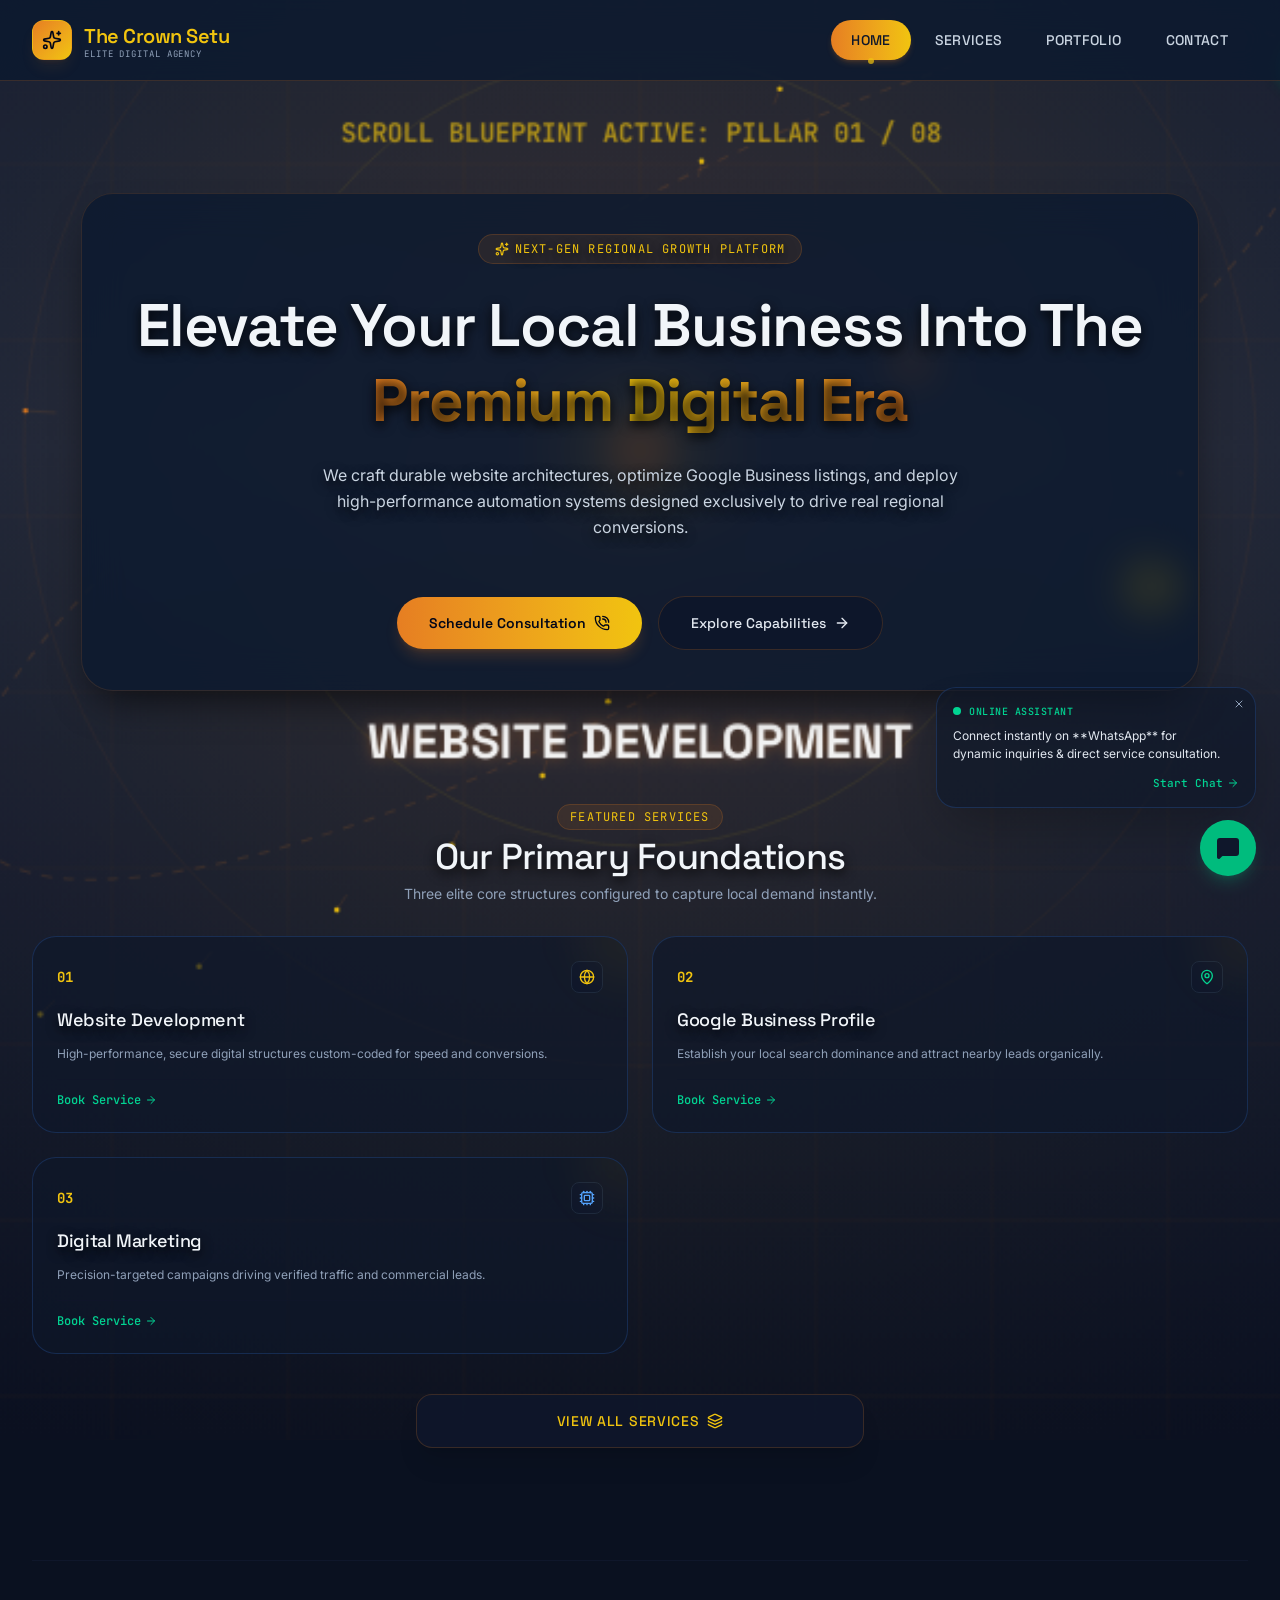
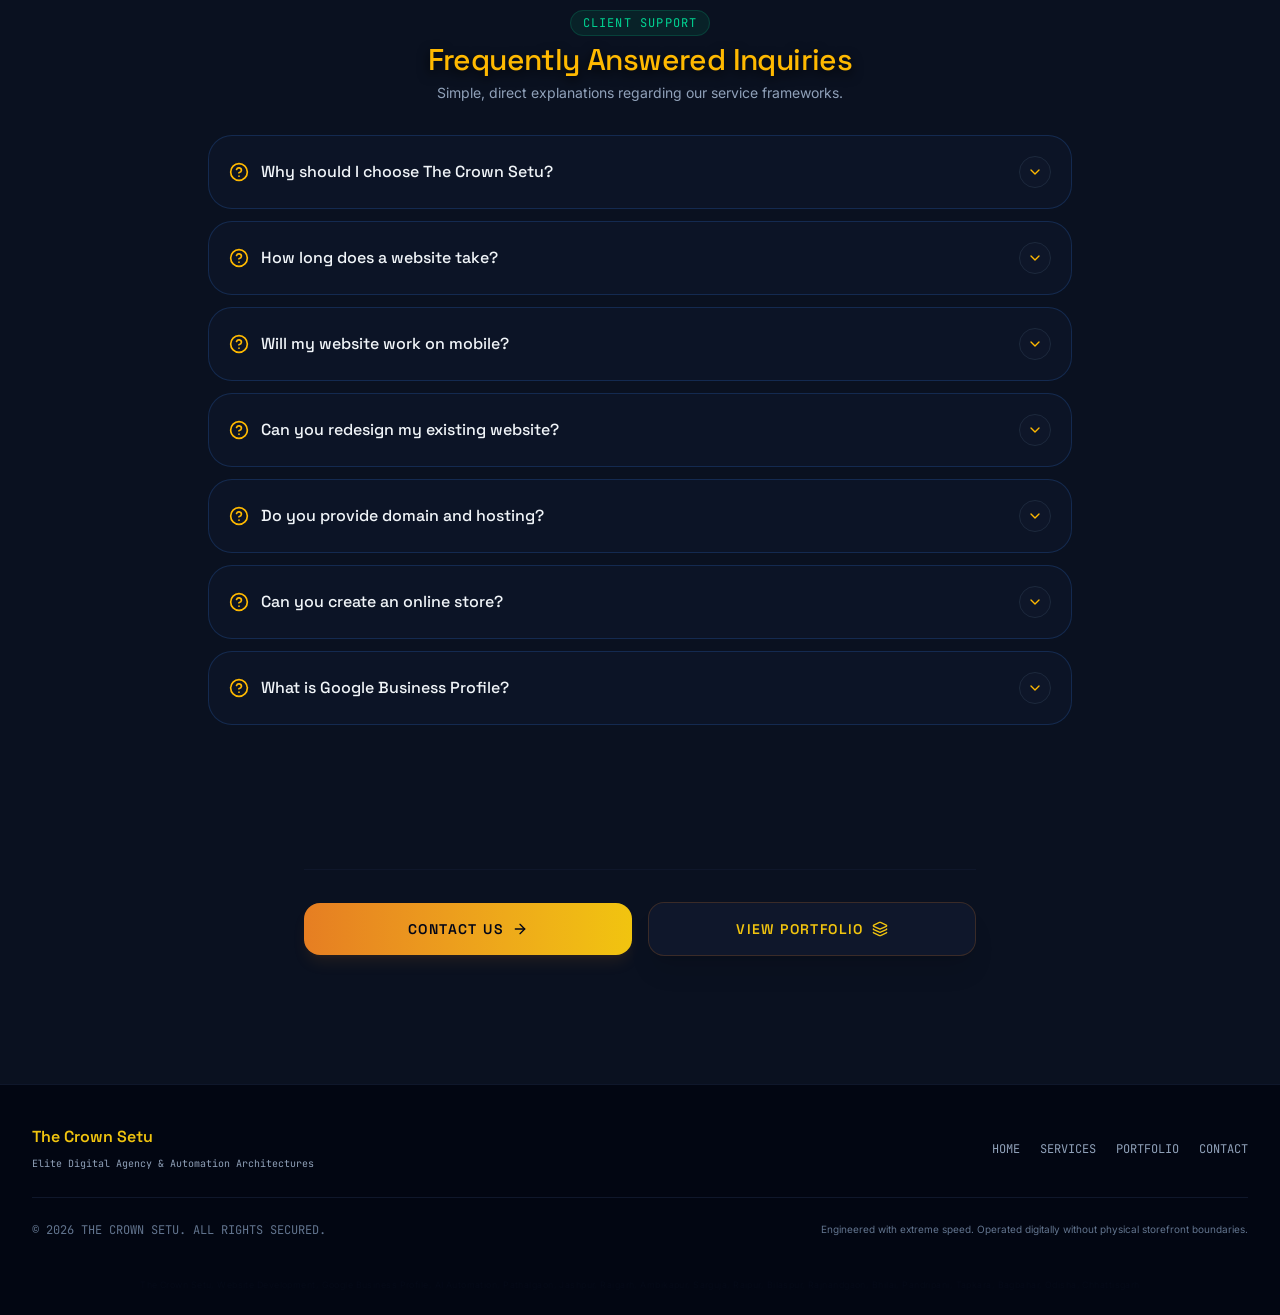
==== index.html @ cfeb1b00 "Updates" ====
<!doctype html>
<html lang="en">
  <head>
    <meta charset="UTF-8" />
    <meta name="viewport" content="width=device-width, initial-scale=1.0" />
    <meta name="author" content="Narayan Kumar Vaishnav" />
    <title>The Crown Setu | Elite Digital Agency</title>
    <!-- Premium Google Fonts: Space Grotesk for headings, Inter for clean copy, JetBrains Mono for specs -->
    <link rel="preconnect" href="https://fonts.googleapis.com">
    <link rel="preconnect" href="https://fonts.gstatic.com" crossorigin>
    <link href="https://fonts.googleapis.com/css2?family=Space+Grotesk:wght@400;500;600;700&family=Inter:wght@300;400;500;600;700&family=JetBrains+Mono:wght@400;500&display=swap" rel="stylesheet">
    <script type="module" crossorigin src="/assets/index-nAYIKC2G.js"></script>
    <link rel="stylesheet" crossorigin href="/assets/index-CPwfOFD-.css">
  </head>
  <body class="bg-[#0a1120] text-[#f5f5f4] antialiased selection:bg-emerald-500/30 selection:text-white">
    <div id="root"></div>
  </body>
</html>
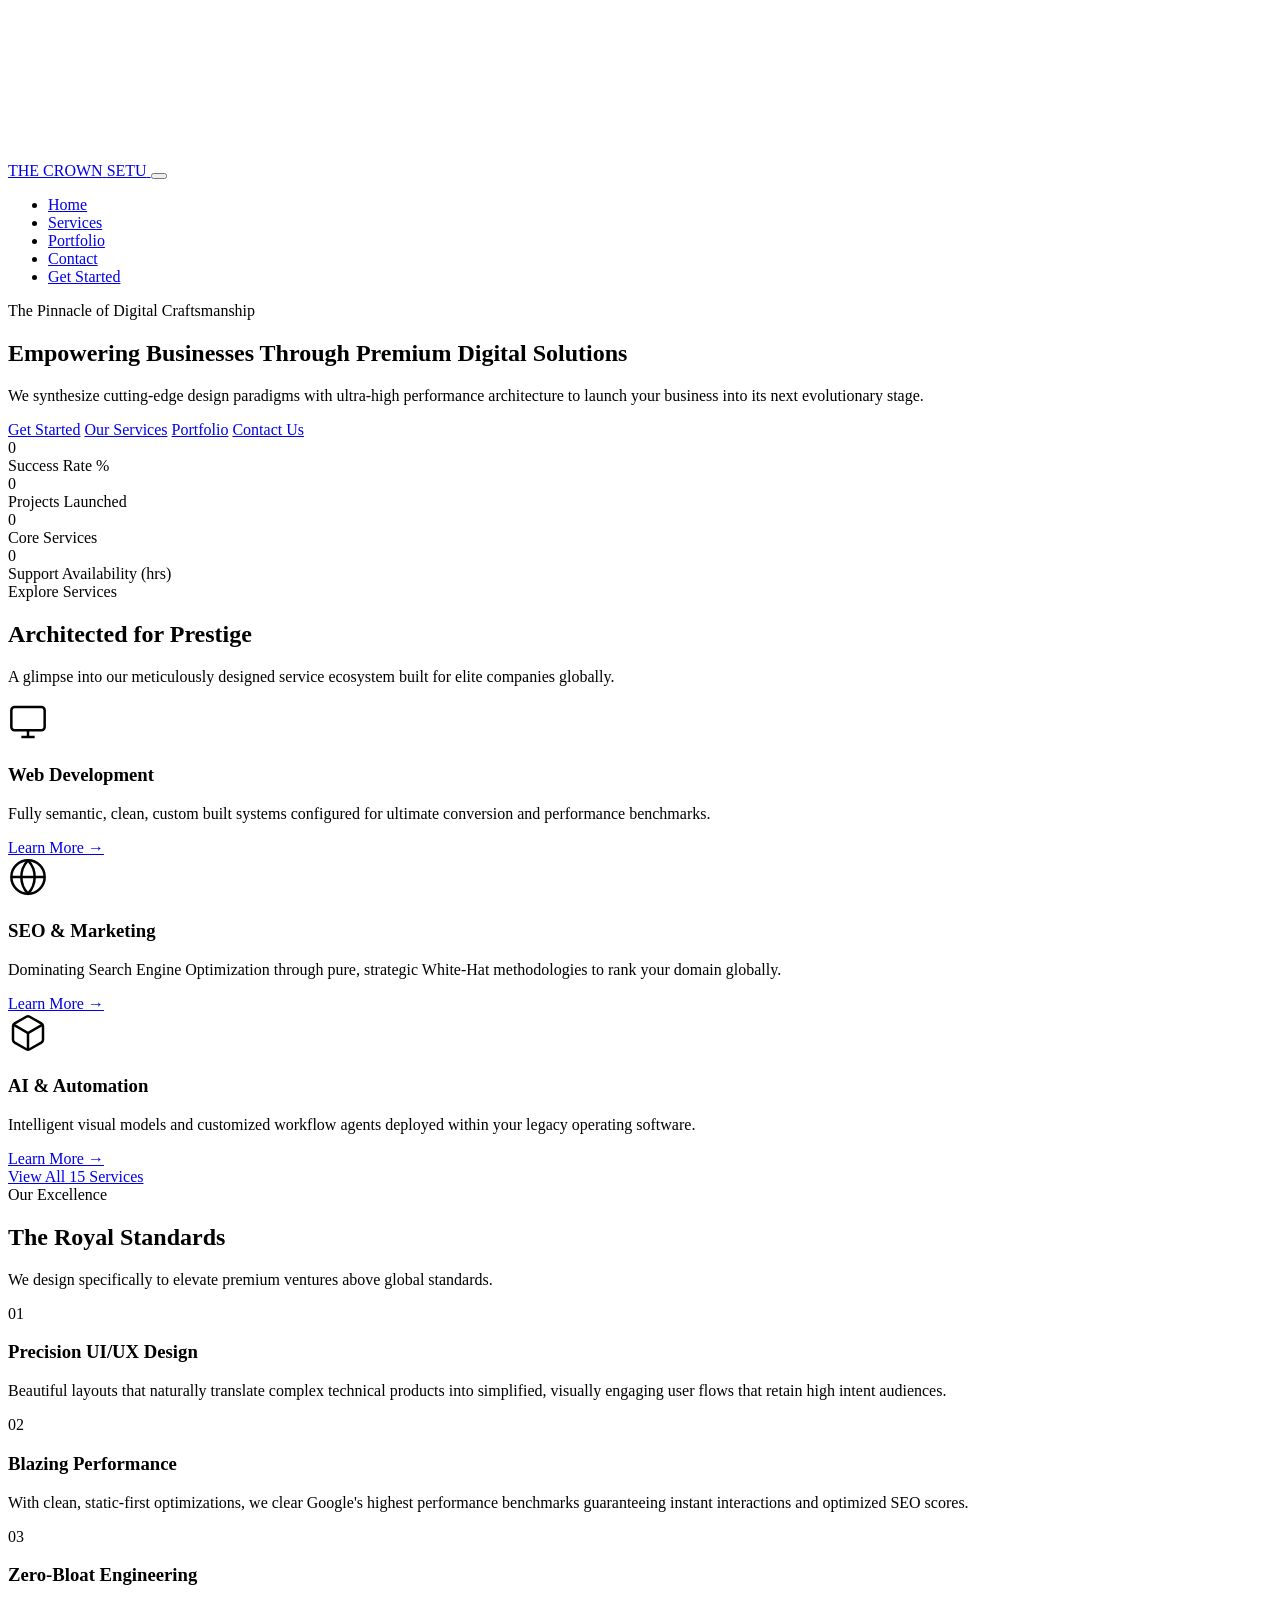
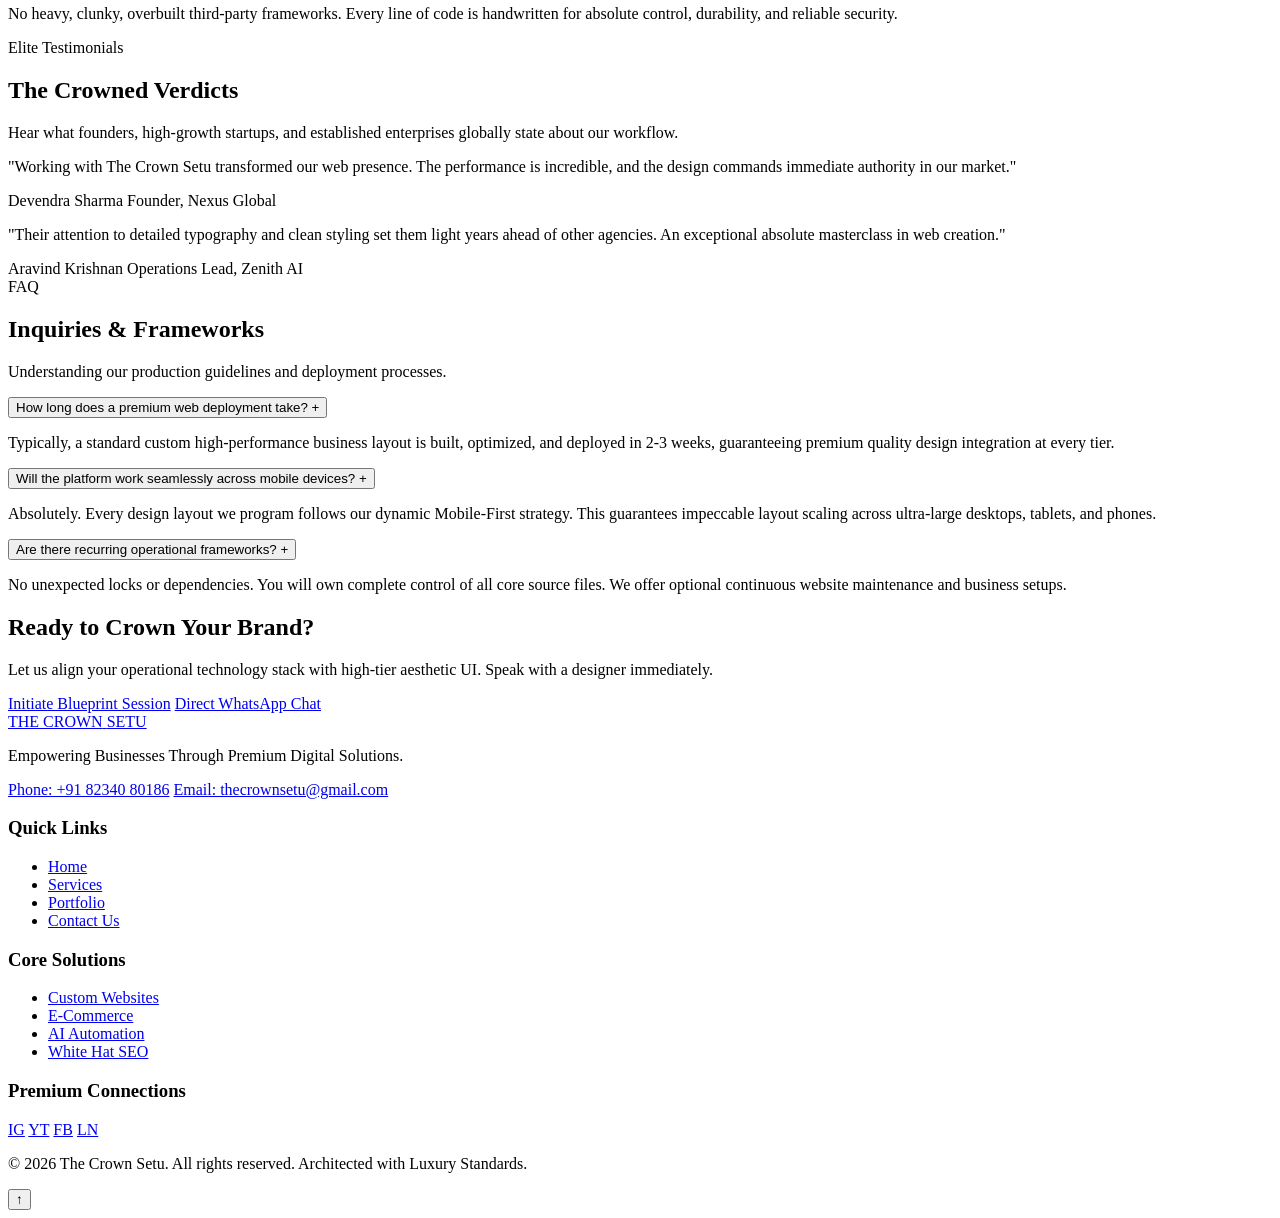
==== commit b8d0e0ba: "Create index.html" ====
--- a/index.html
+++ b/index.html
@@ -1,19 +1,359 @@
-<!doctype html>
+<!DOCTYPE html>
 <html lang="en">
-  <head>
-    <meta charset="UTF-8" />
-    <meta name="viewport" content="width=device-width, initial-scale=1.0" />
-    <meta name="author" content="Narayan Kumar Vaishnav" />
-    <title>The Crown Setu | Elite Digital Agency</title>
-    <!-- Premium Google Fonts: Space Grotesk for headings, Inter for clean copy, JetBrains Mono for specs -->
+<head>
+    <meta charset="UTF-8">
+    <meta name="viewport" content="width=device-width, initial-scale=1.0">
+    <title>The Crown Setu | Premium Digital Solutions & Web Development</title>
+    <meta name="description" content="Empowering businesses with premium digital solutions, custom web development, AI automation, SEO, and luxury design. Elevate your brand with The Crown Setu.">
+    <meta name="keywords" content="web development, business websites, portfolio websites, landing pages, e-commerce, AI chatbots, AI automation, SEO, digital marketing, logo design, domain, hosting">
+    <meta name="author" content="The Crown Setu">
+    
+    <!-- Open Graph / Facebook -->
+    <meta property="og:type" content="website">
+    <meta property="og:url" content="https://thecrownsetu.com/">
+    <meta property="og:title" content="The Crown Setu | Premium Digital Solutions">
+    <meta property="og:description" content="Empowering businesses with premium digital solutions, custom web development, AI automation, SEO, and luxury design.">
+    <meta property="og:image" content="https://thecrownsetu.com/assets/og-image.jpg">
+
+    <!-- Twitter -->
+    <meta property="twitter:card" content="summary_large_image">
+    <meta property="twitter:url" content="https://thecrownsetu.com/">
+    <meta property="twitter:title" content="The Crown Setu | Premium Digital Solutions">
+    <meta property="twitter:description" content="Empowering businesses with premium digital solutions, custom web development, AI automation, SEO, and luxury design.">
+    <meta property="twitter:image" content="https://thecrownsetu.com/assets/og-image.jpg">
+
+    <!-- Canonical URL -->
+    <link rel="canonical" href="https://thecrownsetu.com/">
+
+    <!-- Favicons & Manifest -->
+    <link rel="icon" type="image/png" sizes="32x32" href="favicon-32x32.png">
+    <link rel="icon" type="image/png" sizes="16x16" href="favicon-16x16.png">
+    <link rel="apple-touch-icon" sizes="180x180" href="apple-touch-icon.png">
+    <link rel="manifest" href="manifest.webmanifest">
+    <meta name="theme-color" content="#0a1128">
+
+    <!-- Fonts -->
     <link rel="preconnect" href="https://fonts.googleapis.com">
     <link rel="preconnect" href="https://fonts.gstatic.com" crossorigin>
-    <link href="https://fonts.googleapis.com/css2?family=Space+Grotesk:wght@400;500;600;700&family=Inter:wght@300;400;500;600;700&family=JetBrains+Mono:wght@400;500&display=swap" rel="stylesheet">
-    <script type="module" crossorigin src="/assets/index-nAYIKC2G.js"></script>
-    <link rel="stylesheet" crossorigin href="/assets/index-CPwfOFD-.css">
-  </head>
-  <body class="bg-[#0a1120] text-[#f5f5f4] antialiased selection:bg-emerald-500/30 selection:text-white">
-    <div id="root"></div>
-  </body>
-</html>
-
+    <link href="https://fonts.googleapis.com/css2?family=Cinzel:wght@400;600;700;900&family=Montserrat:wght@300;400;500;600;700&display=swap" rel="stylesheet">
+
+    <!-- Custom CSS -->
+    <link rel="stylesheet" href="style.css">
+
+    <!-- Schema.org Structured Data -->
+    <script type="application/ld+json">
+    {
+      "@context": "https://schema.org",
+      "@type": "ProfessionalService",
+      "name": "The Crown Setu",
+      "image": "https://thecrownsetu.com/assets/og-image.jpg",
+      "telephone": "+918234080186",
+      "email": "thecrownsetu@gmail.com",
+      "url": "https://thecrownsetu.com/",
+      "sameAs": [
+        "https://instagram.com/thecrownsetu",
+        "https://youtube.com/@thecrownsetu",
+        "https://facebook.com/thecrownsetu",
+        "https://linkedin.com/company/thecrownsetu"
+      ],
+      "priceRange": "$$$",
+      "description": "Empowering Businesses Through Premium Digital Solutions. Leading developers of custom websites, luxury portfolios, SEO, and AI automation.",
+      "address": {
+        "@type": "PostalAddress",
+        "addressCountry": "IN"
+      }
+    }
+    </script>
+</head>
+<body>
+
+    <!-- Animated Tech Background Canvas -->
+    <canvas id="tech-canvas"></canvas>
+
+    <!-- Header Navigation -->
+    <header class="main-header">
+        <div class="container header-container">
+            <a href="index.html" class="logo">
+                <span class="logo-gold">THE CROWN</span> <span class="logo-white">SETU</span>
+            </a>
+            <button class="mobile-nav-toggle" aria-label="Toggle Menu" aria-controls="primary-navigation" aria-expanded="false">
+                <span class="hamburger"></span>
+            </button>
+            <nav class="primary-navigation" id="primary-navigation">
+                <ul class="nav-list">
+                    <li><a href="index.html" class="nav-link active">Home</a></li>
+                    <li><a href="services.html" class="nav-link">Services</a></li>
+                    <li><a href="portfolio.html" class="nav-link">Portfolio</a></li>
+                    <li><a href="contact.html" class="nav-link">Contact</a></li>
+                    <li class="nav-cta-wrapper"><a href="contact.html" class="btn btn-gold btn-nav">Get Started</a></li>
+                </ul>
+            </nav>
+        </div>
+    </header>
+
+    <!-- Main Content -->
+    <main>
+        <!-- Hero Section -->
+        <section class="hero-section">
+            <div class="container hero-container">
+                <div class="hero-badge reveal">The Pinnacle of Digital Craftsmanship</div>
+                <h1 class="hero-title reveal">Empowering Businesses Through <span class="gold-text">Premium Digital Solutions</span></h1>
+                <p class="hero-subtitle reveal">We synthesize cutting-edge design paradigms with ultra-high performance architecture to launch your business into its next evolutionary stage.</p>
+                
+                <div class="hero-actions reveal">
+                    <a href="contact.html" class="btn btn-gold ripple">Get Started</a>
+                    <a href="services.html" class="btn btn-outline ripple">Our Services</a>
+                    <a href="portfolio.html" class="btn btn-glass ripple">Portfolio</a>
+                    <a href="contact.html" class="btn btn-link ripple">Contact Us</a>
+                </div>
+
+                <!-- Animated Statistics Grid -->
+                <div class="stats-grid reveal">
+                    <div class="stat-card glass-card">
+                        <div class="stat-number" data-target="98">0</div>
+                        <div class="stat-label">Success Rate %</div>
+                    </div>
+                    <div class="stat-card glass-card">
+                        <div class="stat-number" data-target="150">0</div>
+                        <div class="stat-label">Projects Launched</div>
+                    </div>
+                    <div class="stat-card glass-card">
+                        <div class="stat-number" data-target="15">0</div>
+                        <div class="stat-label">Core Services</div>
+                    </div>
+                    <div class="stat-card glass-card">
+                        <div class="stat-number" data-target="24">0</div>
+                        <div class="stat-label">Support Availability (hrs)</div>
+                    </div>
+                </div>
+            </div>
+        </section>
+
+        <!-- Service Preview Section -->
+        <section class="section service-preview-section">
+            <div class="container">
+                <div class="section-header reveal">
+                    <span class="section-tag">Explore Services</span>
+                    <h2 class="section-title">Architected for Prestige</h2>
+                    <p class="section-subtitle">A glimpse into our meticulously designed service ecosystem built for elite companies globally.</p>
+                </div>
+
+                <div class="preview-grid">
+                    <div class="preview-card glass-card reveal">
+                        <div class="card-icon">
+                            <svg width="40" height="40" viewBox="0 0 24 24" fill="none" stroke="currentColor" stroke-width="1.5">
+                                <rect x="2" y="3" width="20" height="14" rx="2" ry="2"></rect>
+                                <line x1="8" y1="21" x2="16" y2="21"></line>
+                                <line x1="12" y1="17" x2="12" y2="21"></line>
+                            </svg>
+                        </div>
+                        <h3>Web Development</h3>
+                        <p>Fully semantic, clean, custom built systems configured for ultimate conversion and performance benchmarks.</p>
+                        <a href="services.html" class="card-link">Learn More <span class="arrow">→</span></a>
+                    </div>
+
+                    <div class="preview-card glass-card reveal">
+                        <div class="card-icon">
+                            <svg width="40" height="40" viewBox="0 0 24 24" fill="none" stroke="currentColor" stroke-width="1.5">
+                                <circle cx="12" cy="12" r="10"></circle>
+                                <path d="M12 2a14.5 14.5 0 0 0 0 20 14.5 14.5 0 0 0 0-20"></path>
+                                <path d="M2 12h20"></path>
+                            </svg>
+                        </div>
+                        <h3>SEO & Marketing</h3>
+                        <p>Dominating Search Engine Optimization through pure, strategic White-Hat methodologies to rank your domain globally.</p>
+                        <a href="services.html" class="card-link">Learn More <span class="arrow">→</span></a>
+                    </div>
+
+                    <div class="preview-card glass-card reveal">
+                        <div class="card-icon">
+                            <svg width="40" height="40" viewBox="0 0 24 24" fill="none" stroke="currentColor" stroke-width="1.5">
+                                <path d="M21 16V8a2 2 0 0 0-1-1.73l-7-4a2 2 0 0 0-2 0l-7 4A2 2 0 0 0 3 8v8a2 2 0 0 0 1 1.73l7 4a2 2 0 0 0 2 0l7-4A2 2 0 0 0 21 16z"></path>
+                                <polyline points="3.27 6.96 12 12.01 20.73 6.96"></polyline>
+                                <line x1="12" y1="22.08" x2="12" y2="12"></line>
+                            </svg>
+                        </div>
+                        <h3>AI & Automation</h3>
+                        <p>Intelligent visual models and customized workflow agents deployed within your legacy operating software.</p>
+                        <a href="services.html" class="card-link">Learn More <span class="arrow">→</span></a>
+                    </div>
+                </div>
+
+                <div class="center-btn reveal">
+                    <a href="services.html" class="btn btn-gold">View All 15 Services</a>
+                </div>
+            </div>
+        </section>
+
+        <!-- Why Choose Us -->
+        <section class="section reasons-section">
+            <div class="container">
+                <div class="section-header reveal">
+                    <span class="section-tag">Our Excellence</span>
+                    <h2 class="section-title">The Royal Standards</h2>
+                    <p class="section-subtitle">We design specifically to elevate premium ventures above global standards.</p>
+                </div>
+
+                <div class="reasons-layout">
+                    <div class="reason-block glass-card reveal">
+                        <span class="reason-num">01</span>
+                        <h3>Precision UI/UX Design</h3>
+                        <p>Beautiful layouts that naturally translate complex technical products into simplified, visually engaging user flows that retain high intent audiences.</p>
+                    </div>
+                    <div class="reason-block glass-card reveal">
+                        <span class="reason-num">02</span>
+                        <h3>Blazing Performance</h3>
+                        <p>With clean, static-first optimizations, we clear Google's highest performance benchmarks guaranteeing instant interactions and optimized SEO scores.</p>
+                    </div>
+                    <div class="reason-block glass-card reveal">
+                        <span class="reason-num">03</span>
+                        <h3>Zero-Bloat Engineering</h3>
+                        <p>No heavy, clunky, overbuilt third-party frameworks. Every line of code is handwritten for absolute control, durability, and reliable security.</p>
+                    </div>
+                </div>
+            </div>
+        </section>
+
+        <!-- Testimonials -->
+        <section class="section testimonial-section">
+            <div class="container">
+                <div class="section-header reveal">
+                    <span class="section-tag">Elite Testimonials</span>
+                    <h2 class="section-title">The Crowned Verdicts</h2>
+                    <p class="section-subtitle">Hear what founders, high-growth startups, and established enterprises globally state about our workflow.</p>
+                </div>
+
+                <div class="testimonials-slider">
+                    <div class="testimonial-card glass-card reveal">
+                        <p class="quote">"Working with The Crown Setu transformed our web presence. The performance is incredible, and the design commands immediate authority in our market."</p>
+                        <div class="client-meta">
+                            <span class="client-name">Devendra Sharma</span>
+                            <span class="client-role">Founder, Nexus Global</span>
+                        </div>
+                    </div>
+                    <div class="testimonial-card glass-card reveal">
+                        <p class="quote">"Their attention to detailed typography and clean styling set them light years ahead of other agencies. An exceptional absolute masterclass in web creation."</p>
+                        <div class="client-meta">
+                            <span class="client-name">Aravind Krishnan</span>
+                            <span class="client-role">Operations Lead, Zenith AI</span>
+                        </div>
+                    </div>
+                </div>
+            </div>
+        </section>
+
+        <!-- FAQ Section -->
+        <section class="section faq-section">
+            <div class="container">
+                <div class="section-header reveal">
+                    <span class="section-tag">FAQ</span>
+                    <h2 class="section-title">Inquiries & Frameworks</h2>
+                    <p class="section-subtitle">Understanding our production guidelines and deployment processes.</p>
+                </div>
+
+                <div class="faq-accordion-list">
+                    <div class="faq-item glass-card reveal">
+                        <button class="faq-question" aria-expanded="false">
+                            <span>How long does a premium web deployment take?</span>
+                            <span class="accordion-icon">+</span>
+                        </button>
+                        <div class="faq-answer">
+                            <p>Typically, a standard custom high-performance business layout is built, optimized, and deployed in 2-3 weeks, guaranteeing premium quality design integration at every tier.</p>
+                        </div>
+                    </div>
+
+                    <div class="faq-item glass-card reveal">
+                        <button class="faq-question" aria-expanded="false">
+                            <span>Will the platform work seamlessly across mobile devices?</span>
+                            <span class="accordion-icon">+</span>
+                        </button>
+                        <div class="faq-answer">
+                            <p>Absolutely. Every design layout we program follows our dynamic Mobile-First strategy. This guarantees impeccable layout scaling across ultra-large desktops, tablets, and phones.</p>
+                        </div>
+                    </div>
+
+                    <div class="faq-item glass-card reveal">
+                        <button class="faq-question" aria-expanded="false">
+                            <span>Are there recurring operational frameworks?</span>
+                            <span class="accordion-icon">+</span>
+                        </button>
+                        <div class="faq-answer">
+                            <p>No unexpected locks or dependencies. You will own complete control of all core source files. We offer optional continuous website maintenance and business setups.</p>
+                        </div>
+                    </div>
+                </div>
+            </div>
+        </section>
+
+        <!-- Call to Action Section -->
+        <section class="section cta-section">
+            <div class="container">
+                <div class="cta-wrapper glass-card reveal">
+                    <h2>Ready to Crown Your Brand?</h2>
+                    <p>Let us align your operational technology stack with high-tier aesthetic UI. Speak with a designer immediately.</p>
+                    <div class="cta-actions">
+                        <a href="contact.html" class="btn btn-gold ripple">Initiate Blueprint Session</a>
+                        <a href="https://wa.me/918234080186" target="_blank" rel="noopener" class="btn btn-outline ripple">Direct WhatsApp Chat</a>
+                    </div>
+                </div>
+            </div>
+        </section>
+    </main>
+
+    <!-- Footer -->
+    <footer class="footer-section">
+        <div class="container footer-grid">
+            <div class="footer-brand">
+                <a href="index.html" class="logo">
+                    <span class="logo-gold">THE CROWN</span> <span class="logo-white">SETU</span>
+                </a>
+                <p class="brand-desc">Empowering Businesses Through Premium Digital Solutions.</p>
+                <div class="footer-contact">
+                    <a href="tel:+918234080186" class="contact-link">Phone: +91 82340 80186</a>
+                    <a href="mailto:thecrownsetu@gmail.com" class="contact-link">Email: thecrownsetu@gmail.com</a>
+                </div>
+            </div>
+
+            <div class="footer-links">
+                <h3>Quick Links</h3>
+                <ul>
+                    <li><a href="index.html">Home</a></li>
+                    <li><a href="services.html">Services</a></li>
+                    <li><a href="portfolio.html">Portfolio</a></li>
+                    <li><a href="contact.html">Contact Us</a></li>
+                </ul>
+            </div>
+
+            <div class="footer-links">
+                <h3>Core Solutions</h3>
+                <ul>
+                    <li><a href="services.html">Custom Websites</a></li>
+                    <li><a href="services.html">E-Commerce</a></li>
+                    <li><a href="services.html">AI Automation</a></li>
+                    <li><a href="services.html">White Hat SEO</a></li>
+                </ul>
+            </div>
+
+            <div class="footer-socials">
+                <h3>Premium Connections</h3>
+                <div class="social-icons">
+                    <a href="https://instagram.com/thecrownsetu" target="_blank" rel="noopener" aria-label="Instagram">IG</a>
+                    <a href="https://youtube.com/@thecrownsetu" target="_blank" rel="noopener" aria-label="YouTube">YT</a>
+                    <a href="https://facebook.com/thecrownsetu" target="_blank" rel="noopener" aria-label="Facebook">FB</a>
+                    <a href="https://linkedin.com/company/thecrownsetu" target="_blank" rel="noopener" aria-label="LinkedIn">LN</a>
+                </div>
+            </div>
+        </div>
+
+        <div class="footer-bottom">
+            <div class="container bottom-flex">
+                <p>&copy; 2026 The Crown Setu. All rights reserved. Architected with Luxury Standards.</p>
+                <button id="back-to-top" class="back-to-top" aria-label="Back to Top">↑</button>
+            </div>
+        </div>
+    </footer>
+
+    <!-- Custom Script -->
+    <script src="script.js"></script>
+</body>
+      </html>
